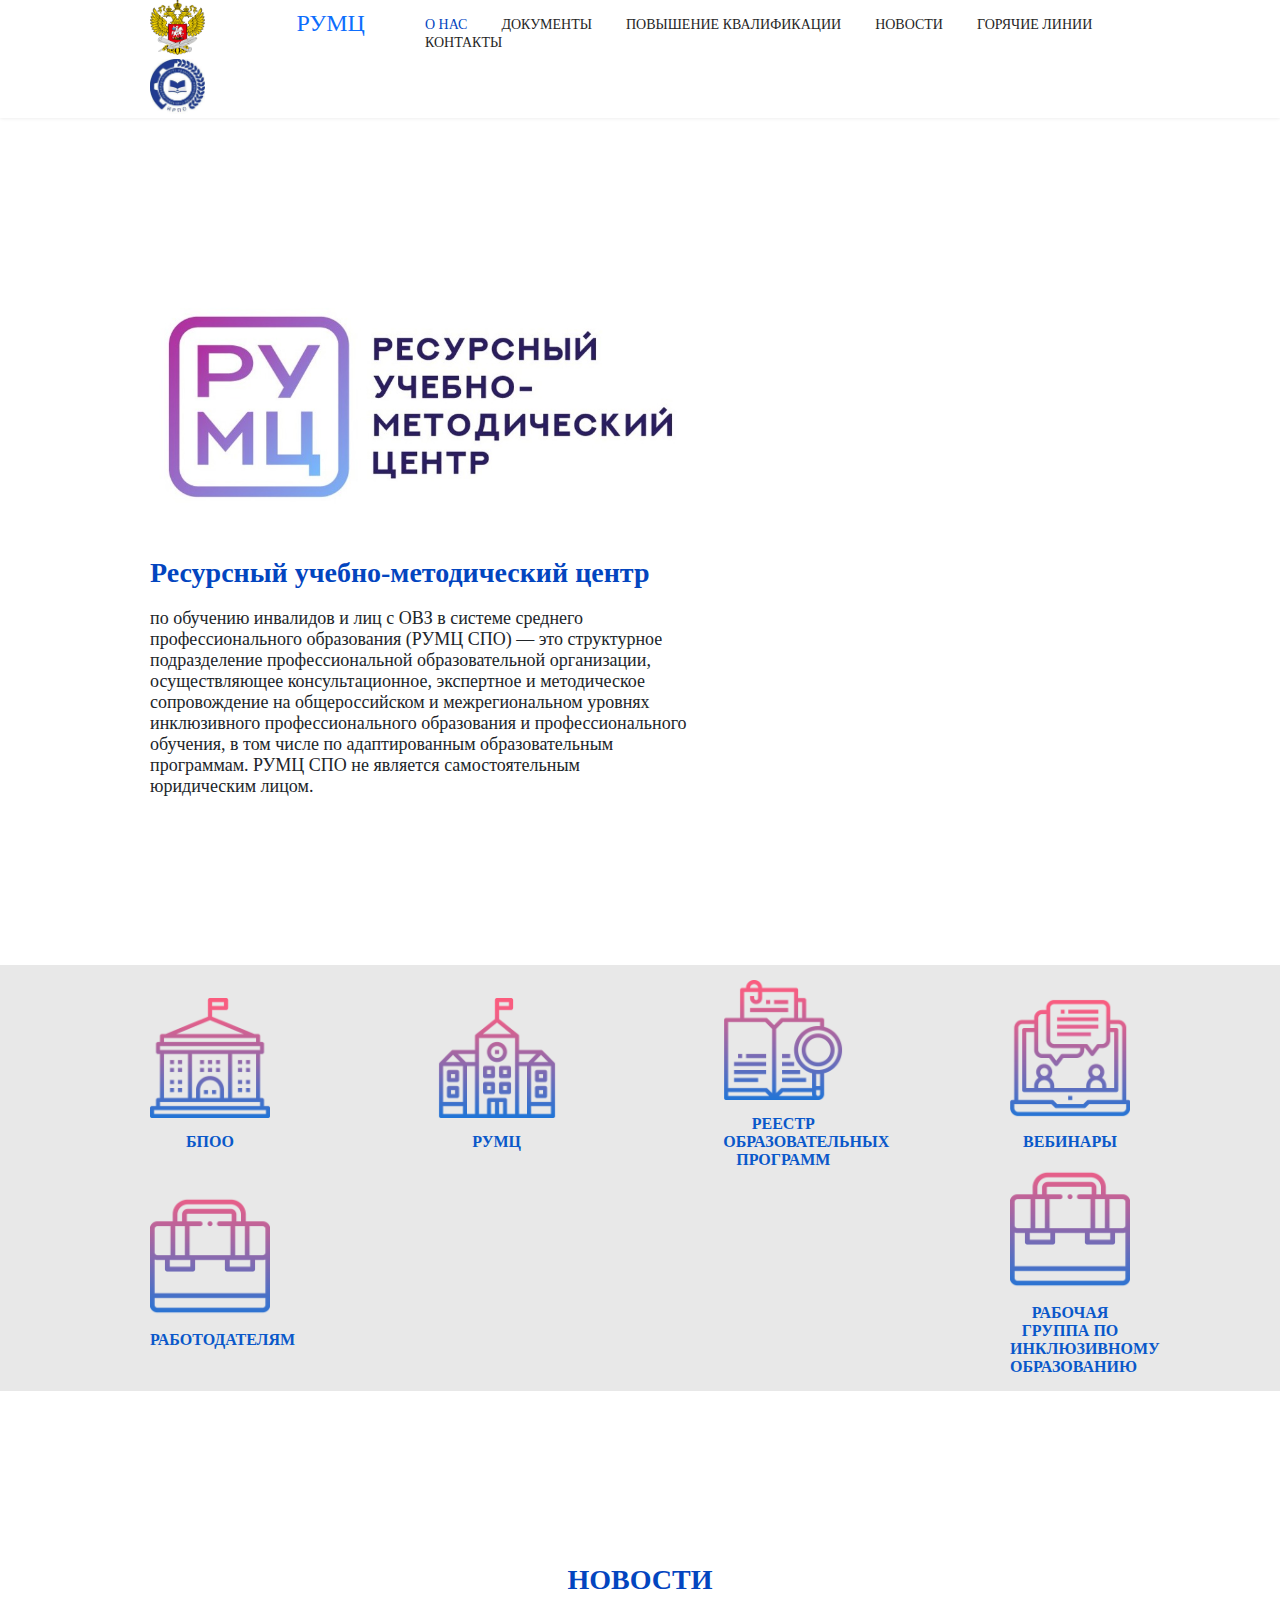
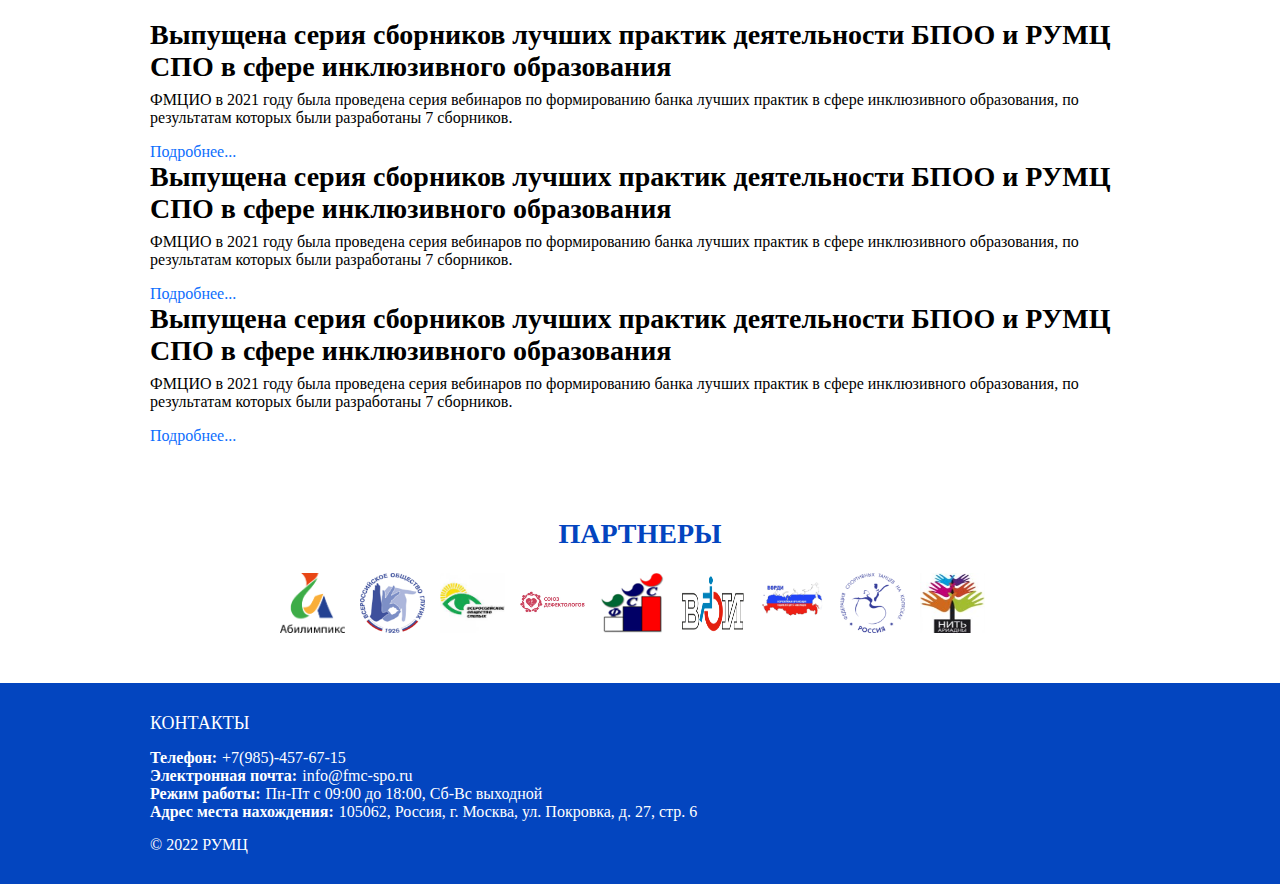
==== index.html @ 6a2618cb "Add files via upload" ====
<!DOCTYPE html>
<html lang="ru">
<head>
    <meta charset="UTF-8">
    <meta http-equiv="X-UA-Compatible" content="IE=edge">
    <meta name="viewport" content="width=device-width, initial-scale=1.0">
    <title>РУМЦ</title>  
    <link rel="stylesheet" href="css/index.css">
    <link rel="stylesheet" href="css/general.css">
</head>
<body>
    
    <header>
        <div class="row">
            <div class="header_images_line">       
                <a href="https://edu.gov.ru/">
                    <img src="images/emblem_of_ministry_of_education_and_science_of_russia.png" alt="" class="header_images">
                </a>         
                <a href="https://firpo.ru/">
                    <img src="images/IRPO.jpeg" alt="" class="header_images">
                </a>  
            </div>

            <a href="index.html" class="logo">
                РУМЦ
            </a>

            <nav>
                <a href="index.html" class="nav-active">О НАС</a>
                <a href="pages/documents.html">ДОКУМЕНТЫ</a>
                <a href="pages/training.html">ПОВЫШЕНИЕ КВАЛИФИКАЦИИ</a>
                <a href="pages/news.html">НОВОСТИ</a>
                <a href="pages/hotLines.html">ГОРЯЧИЕ ЛИНИИ</a>
                <a href="pages/contacts.html">КОНТАКТЫ</a>
            </nav>
        </div>
            

    </header>

    <main>
        <section class="rumc_section">
            <img src="images/rumc_image.jpg" alt="" class="rumc_image">
            <div class="rumc_text">
                <h1>Ресурсный учебно-методический центр</h1>
                <p>по обучению инвалидов и лиц с ОВЗ в системе среднего профессионального образования (РУМЦ СПО) — это
                    структурное подразделение профессиональной образовательной
                    организации, осуществляющее консультационное, экспертное и
                    методическое сопровождение на общероссийском и межрегиональном
                    уровнях инклюзивного профессионального образования и
                    профессионального обучения, в том числе по адаптированным
                    образовательным программам. РУМЦ СПО не является самостоятельным
                    юридическим лицом.</a></p>
            </div>            
        </section>
        <section class="organizations_section">

            <div class="organization_block">
                <img src="images/BPOO.png" alt="">
                <a href="#">БПОО</a>
            </div>

            <div class="organization_block">
                <img src="images/RUMC.png" alt="">
                <a href="#">РУМЦ</a>
            </div>

            <div class="organization_block">
                <img src="images/REGISTER_OF EDUCATIONAL_PROGRAMS.png" alt="">
                <a href="#">РЕЕСТР ОБРАЗОВАТЕЛЬНЫХ ПРОГРАММ</a>
            </div>

            <div class="organization_block">
                <img src="images/WEBINARS.png" alt="">
                <a href="#">ВЕБИНАРЫ</a>
            </div>

            <div class="organization_block">
                <img src="images/FOR_EMPLOYERS.png" alt="">
                <a href="#">РАБОТОДАТЕЛЯМ</a>
            </div>

            <div class="organization_block">
                <img src="images/WORKING_GROUP_ON_INCLUSIVE_EDUCATION.png" alt="">
                <a href="#">РАБОЧАЯ ГРУППА ПО ИНКЛЮЗИВНОМУ ОБРАЗОВАНИЮ</a>
            </div>

        </section>
        <section class="news_section">
            <h2>Новости</h2>
            <div class="news_block">
                <h3>Выпущена серия сборников лучших практик деятельности БПОО и РУМЦ СПО в сфере инклюзивного образования</h3>
                <p>ФМЦИО в 2021 году была проведена серия вебинаров по формированию банка лучших практик в сфере инклюзивного образования, по результатам которых были разработаны 7 сборников.</p>
                <a href="#">Подробнее...</a>
            </div>
            <div class="news_block">
                <h3>Выпущена серия сборников лучших практик деятельности БПОО и РУМЦ СПО в сфере инклюзивного образования</h3>
                <p>ФМЦИО в 2021 году была проведена серия вебинаров по формированию банка лучших практик в сфере инклюзивного образования, по результатам которых были разработаны 7 сборников.</p>
                <a href="#">Подробнее...</a>
            </div>
            <div class="news_block">
                <h3>Выпущена серия сборников лучших практик деятельности БПОО и РУМЦ СПО в сфере инклюзивного образования</h3>
                <p>ФМЦИО в 2021 году была проведена серия вебинаров по формированию банка лучших практик в сфере инклюзивного образования, по результатам которых были разработаны 7 сборников.</p>
                <a href="#">Подробнее...</a>
            </div>
        </section>
        <section class="partners_section">
            <h2>Партнеры</h2>
            <div class="partners_line">
                <a href="https://abilympics-russia.ru/"><img src="images/partner_1.png" alt=""></a>
                <a href="https://voginfo.ru/"><img src="images/partner_2.png" alt=""></a>
                <a href="https://www.vos.org.ru/"><img src="images/partner_3.png" alt=""></a>
                <a href="http://fss.org.ru/"><img src="images/partner_4.jpg" alt=""></a>
                <a href="https://www.voi.ru/"><img src="images/partner_5.png" alt=""></a>
                <a href="https://www.wdr.ru/"><img src="images/partner_6.png" alt=""></a>
                <a href="https://vordi.org/"><img src="images/partner_7.jpg" alt=""></a>
                <a href="https://www.wdr.ru/"><img src="images/partner_8.png" alt=""></a>
                <a href="http://www.klubpsihiatrov.ru/"><img src="images/partner_9.jpg" alt=""></a>
            </div>            
        </section>
    </main>

    <footer>
        <a href="/pages/contacts.html" class="contacts_link">КОНТАКТЫ</a>

        <div class="contacts_block">

            <div class="phone">
                <p>Телефон:</p>
                <a href="tel:+7(985)-457-67-15">+7(985)-457-67-15</a>
            </div>

            <div class="email">
                <p>Электронная почта:</p>
                <a href="mailto:info@fmc-spo.ru">info@fmc-spo.ru</a>
            </div>

            <div class="work_hours">
                <p>Режим работы:</p>
                <span> Пн-Пт с 09:00 до 18:00, Сб-Вс выходной</span>
            </div>

            <div class="adress">
                <p>Адрес места нахождения:</p>
                <span>105062, Россия, г. Москва, ул. Покровка, д. 27, стр. 6</span>
            </div>

        </div>

        <p class="copyright">© 2022 РУМЦ</p>
    </footer>
    
    <a class="back_to_top" title="Наверх">&uarr;</a>
    <script src="js/scrollBtn.js"></script>
</body>
</html>
---- css/index.css ----
.rumc_section{
    padding: 150px 150px;
    display: flex;
    flex-direction: row;
    flex-wrap: wrap;
}
.rumc_text{
    max-width: 540px;
}
.rumc_text > h1 {
    font-size: 1.75rem;
    font-weight: 600;
    color: #0345bf;
}
.rumc_text > p{
    font-size: 18px;
    color: #212529;
}
.rumc_text > p > a{
    color: #0a58ca;
    font-size: 16px;
}
.rumc_image{
    display: block;
    width: 540px;
    height: 270px;
}


.organizations_section{
    background: #e8e8e8;
    padding: 15px 100px;
    display: flex;
    align-items: center;
    justify-content: space-between;
    flex-direction: row;
    flex-wrap: wrap;
}
.organization_block{
    width: 120px;
    padding: 0 50px;
}
.organization_block> img{
    width: 120px;
    height: 120px;
    display: block;
    margin-bottom: 15px;
}
.organization_block> a{
    display: block;
    text-align: center;
    color: #0a58ca;
    font-size: 16px;
    font-weight: 600;
}

.news_section{
    padding: 150px 150px 0;
}
.news_section > h2{
    text-align: center;
    color: #0345bf;
    font-size: 1.75rem;
    text-transform: uppercase;
}
.news_block > h3 {
    font-size: 1.75rem;
    margin: 0 0 8px;
}
.news_block > p {
    margin: 0 0 1rem;
    font-size: 16px;
}
.news_block > a {
    color: #0d6efd;
    font-size: 16px;
}


.partners_section{
    padding: 50px 0;
}
.partners_section > h2 {
    text-align: center;
    color: #0345bf;
    font-size: 1.75rem;
    text-transform: uppercase;
}
.partners_section > .partners_line{
    display: flex;
    justify-content: center;
}
.partners_line > a{
    margin-right: 15px;
}
.partners_line > a > img{
    display: block;
    width: 65px;
    height: 60px;
}
---- css/general.css ----
body{
    padding: 0;
    margin: 0;
}

header{
    padding: 0 150px;
    background: #fff;
    box-shadow: 0 0 4px 0 rgb(0 0 0 / 10%);
}
header > .row {
    display: flex;
}
.header_images_line{
    margin-right: 45px;
}
.header_images{
    height: 55px;
    width: 55px;
}
.nav-active{
    color: #0345bf;
}
.logo{
    padding-top: 10px;
    color: #0d6efd;
    font-size: 24px;
    margin-right: 45px;
}
nav{
    padding-top: 15px;
}
nav a{
    padding: 15px;
    font-weight: 500;
    color: #252525;
    font-size: 14px;
}
nav a:hover{
    color: #0345bf;
}

a{
    text-decoration: none;
}

.back_to_top {
    position: fixed;
    bottom: 80px;
    right: 40px;
    z-index: 9999;
    width: 30px;
    height: 30px;
    border-radius: 50%;
    font-weight: 600;
    font-size: 24px;
    text-align: center;
    line-height: 30px;
    background: #ffffff;
    color: #444;
    cursor: pointer;
    display: none;
  }
  
  .back_to_top:hover {
    background: #e9ebec;
  }
  
  .back_to_top-show {
    display: block;
  }


footer{
    background: #0345bf;
    padding: 30px 150px;
}
.contacts_link{
    width: 80px;
    color: #fff;
    font-size: 18px;
    display: block;
    margin-bottom: 15px;
}
.contacts_block{
    margin-bottom: 15px;
}
.contacts_block > div{
    display: flex;
    align-items: center;
}
.contacts_block > div > p{
    font-size: 16px;
    margin: 0 5px 0 0;
    font-weight: 600;
    color: #fff;
}
.contacts_block > div > a{
    font-size: 16px;
    display: block;
    color: #fff;
}
.contacts_block > div > span{
    font-size: 16px;
    display: block;
    color: #fff;
}
.copyright{
    margin: 0;
    font-size: 16px;
    color: #fff;
}
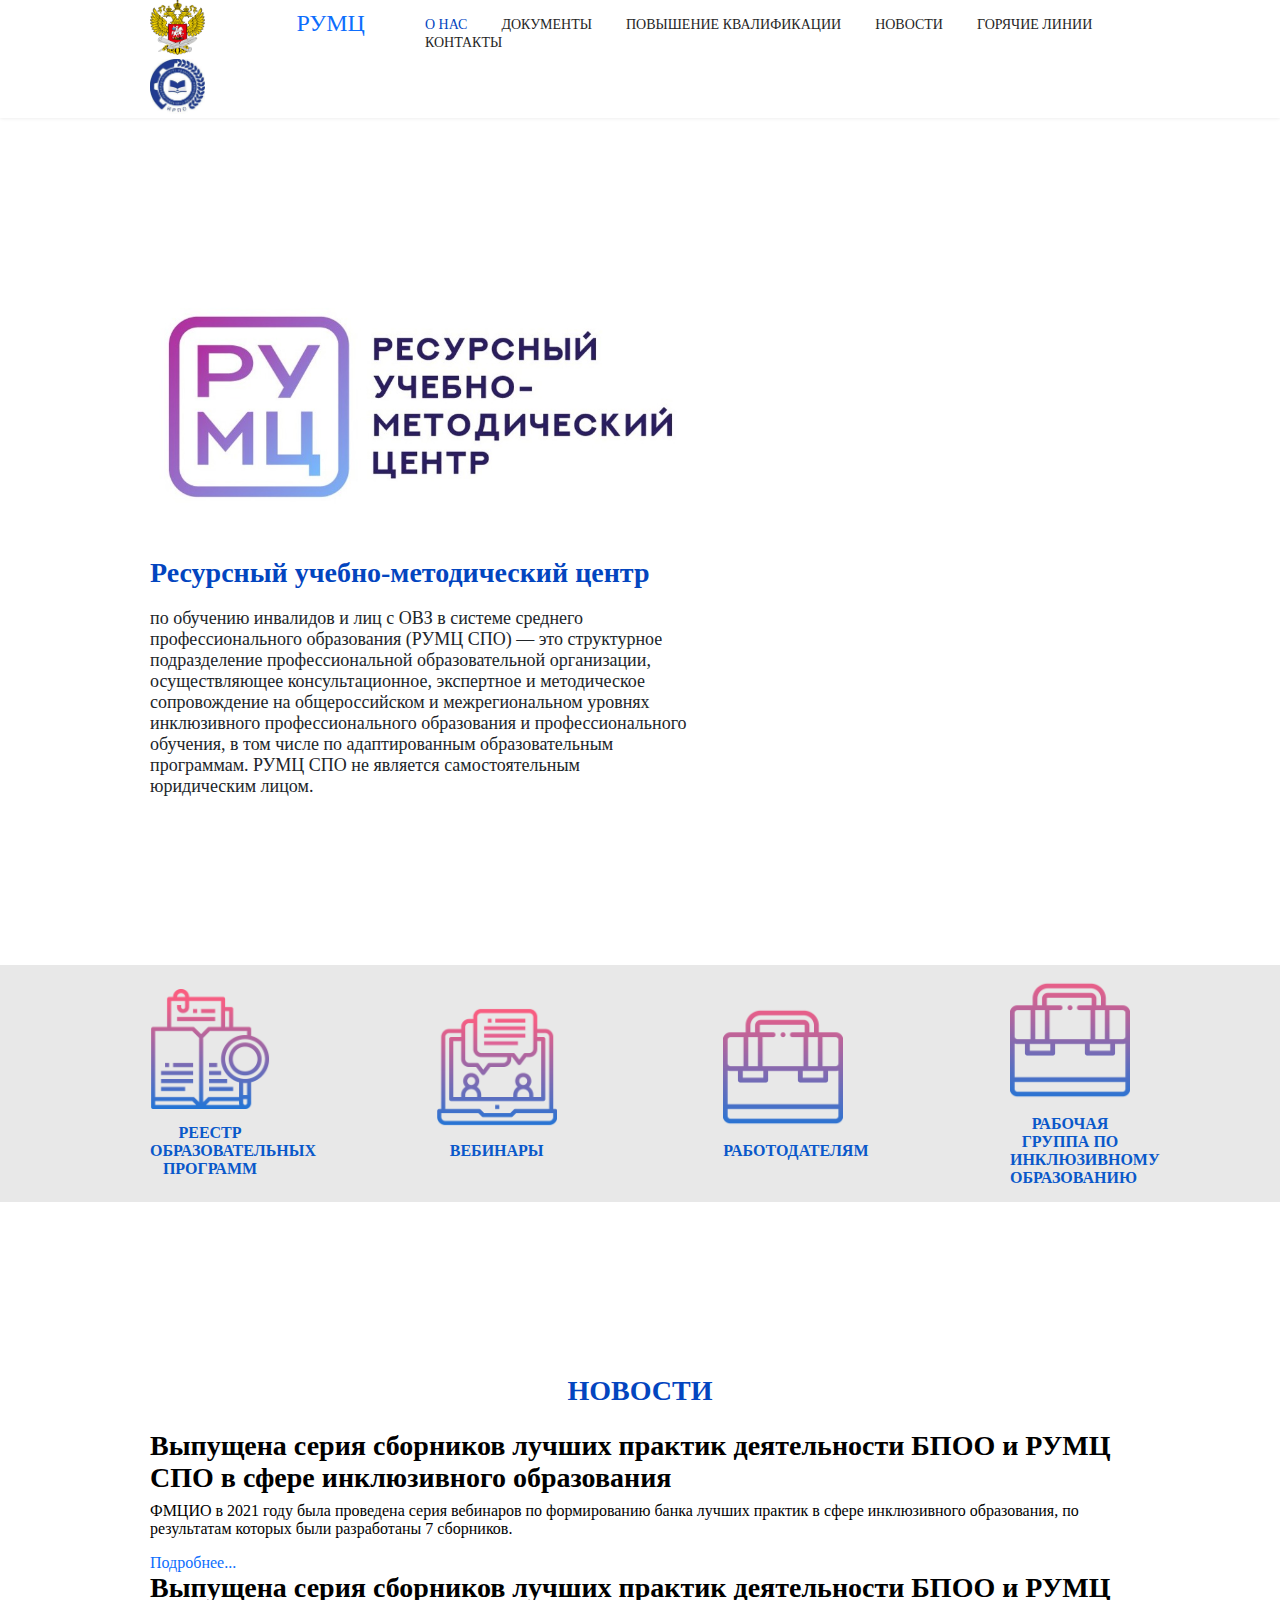
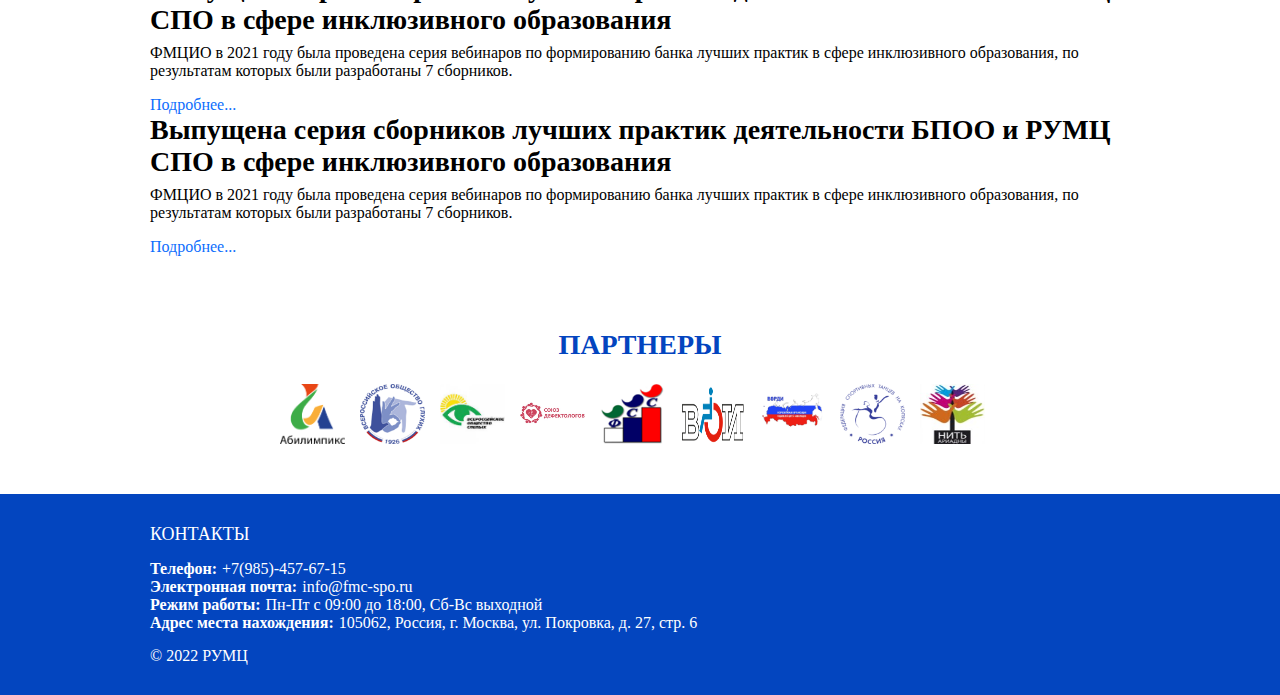
==== commit debeb9b2: "Update index.html" ====
--- a/index.html
+++ b/index.html
@@ -54,17 +54,7 @@
             </div>            
         </section>
         <section class="organizations_section">
-
-            <div class="organization_block">
-                <img src="images/BPOO.png" alt="">
-                <a href="#">БПОО</a>
-            </div>
-
-            <div class="organization_block">
-                <img src="images/RUMC.png" alt="">
-                <a href="#">РУМЦ</a>
-            </div>
-
+           
             <div class="organization_block">
                 <img src="images/REGISTER_OF EDUCATIONAL_PROGRAMS.png" alt="">
                 <a href="#">РЕЕСТР ОБРАЗОВАТЕЛЬНЫХ ПРОГРАММ</a>
@@ -153,4 +143,4 @@
     <a class="back_to_top" title="Наверх">&uarr;</a>
     <script src="js/scrollBtn.js"></script>
 </body>
-</html>+</html>
